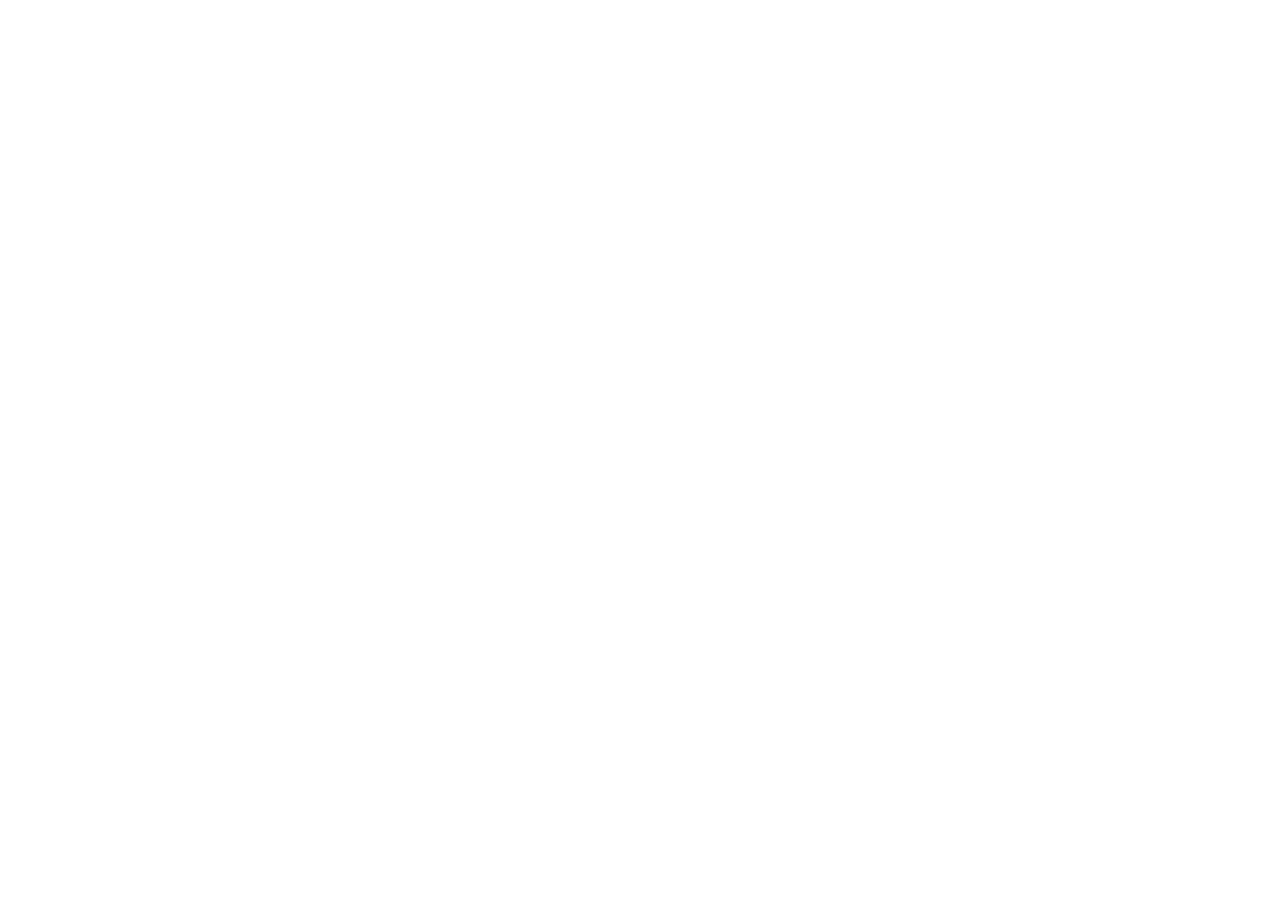
==== about.html @ e755fa36 "made boiler plate structure for html documents" ====
<!DOCTYPE html>
<html lang="en">
<head>
    <meta charset="UTF-8">
    <meta name="viewport" content="width=device-width, initial-scale=1.0">
    <title>Bonzai</title>
</head>
<body>
    
</body>
</html>
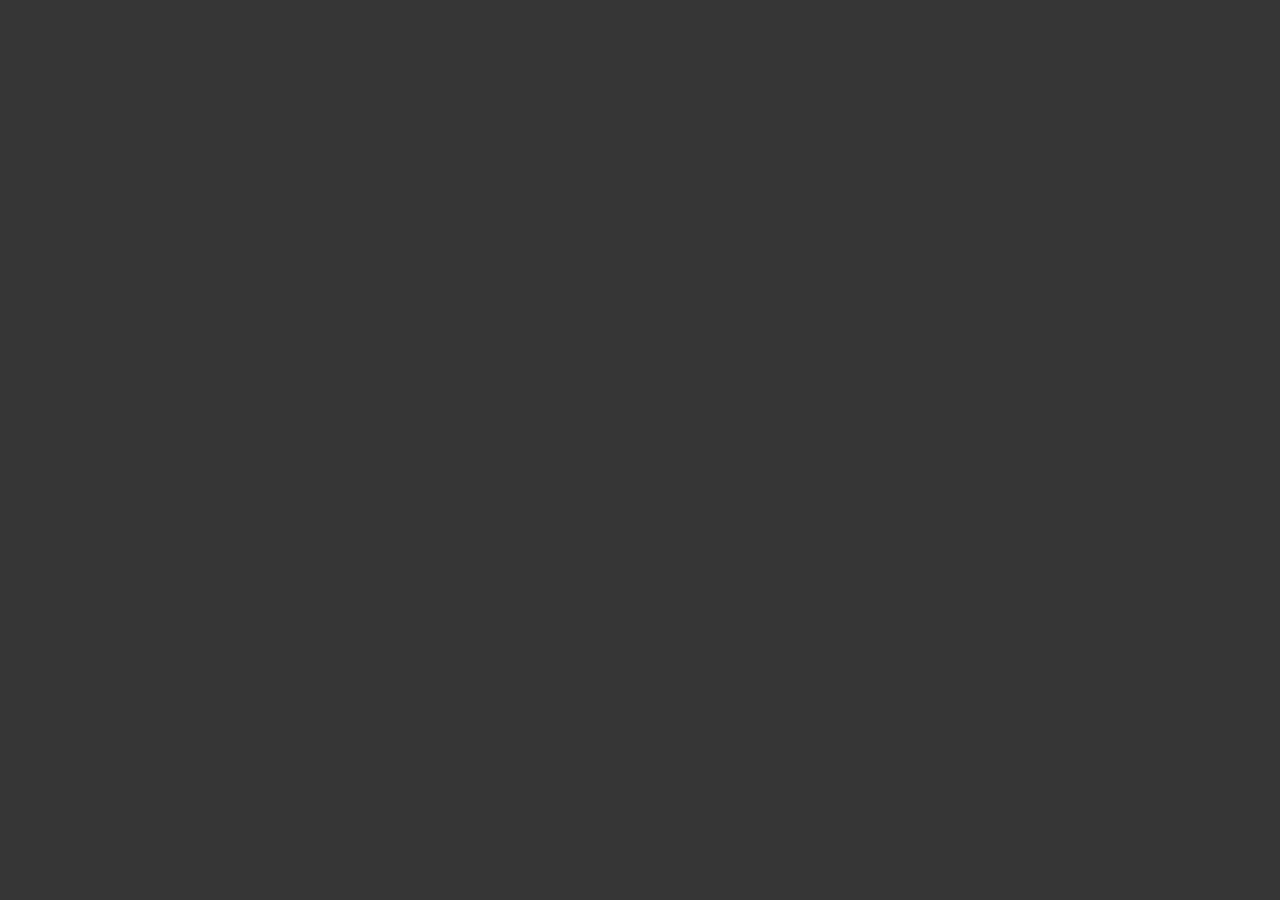
==== commit 392fd005: "boilerplate html and css" ====
--- a/about.html
+++ b/about.html
@@ -3,9 +3,12 @@
 <head>
     <meta charset="UTF-8">
     <meta name="viewport" content="width=device-width, initial-scale=1.0">
+    <link rel="stylesheet" href="styles.css">
     <title>Bonzai</title>
 </head>
 <body>
-    
+    <div class="wrapper">
+        
+    </div>
 </body>
 </html>--- a/styles.css
+++ b/styles.css
@@ -0,0 +1,10 @@
+html, body {
+    margin: 0;
+    height: 100%;
+}
+
+.wrapper {
+    height: 100%;
+    width: 100%;
+    background-color: rgb(54, 54, 54);
+}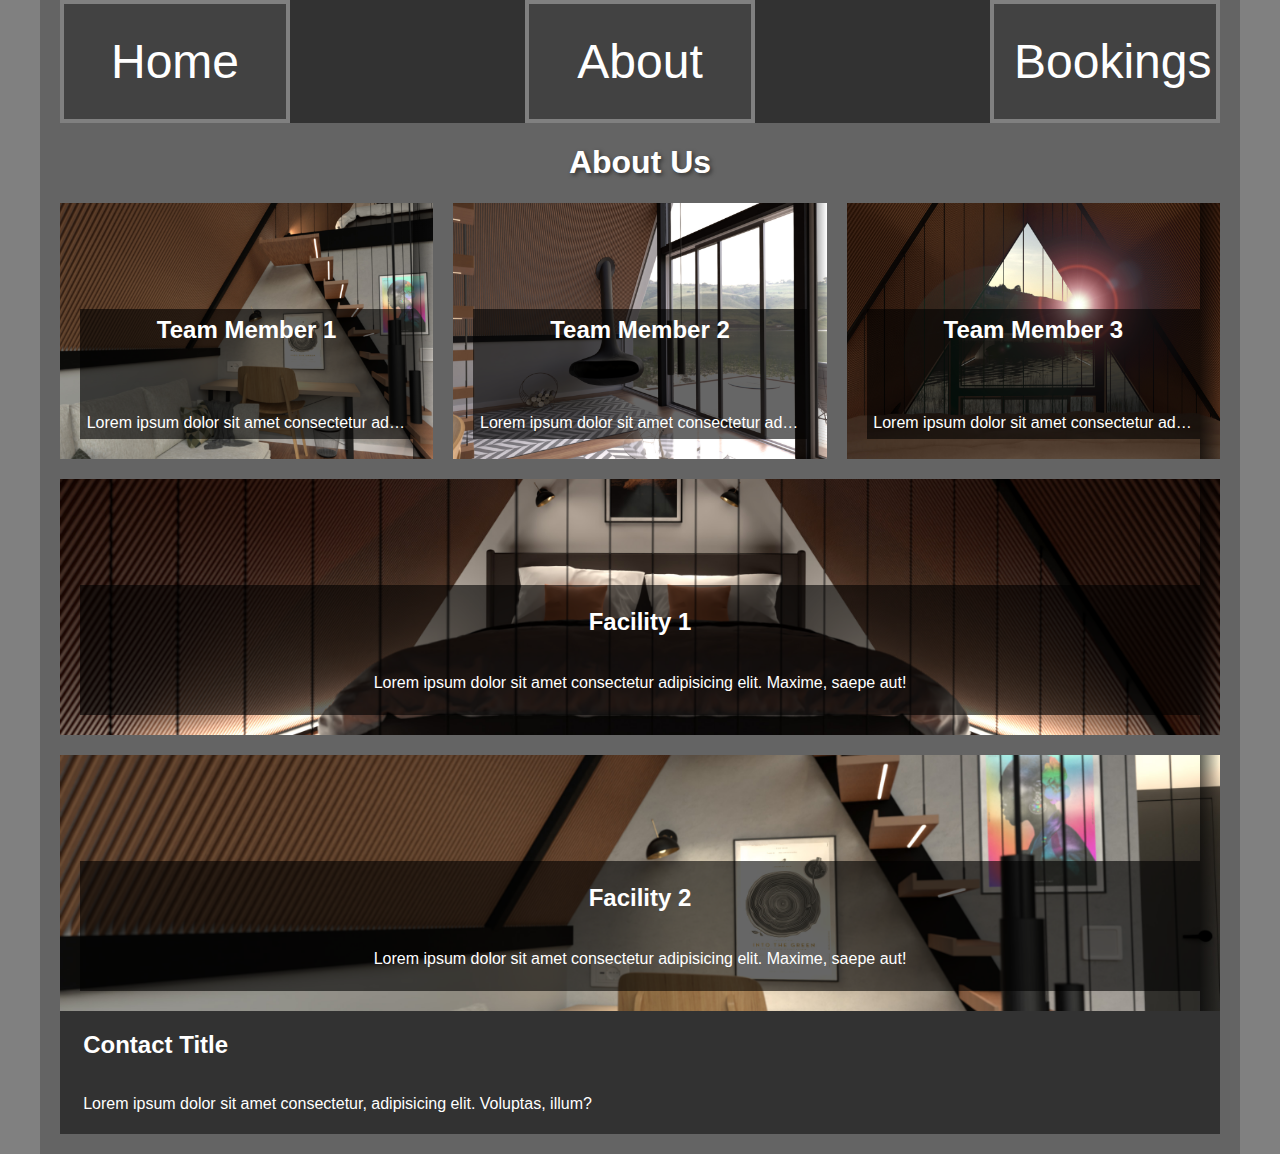
==== commit 1ec8b5c8: "finished the about page too. Task completed. Will make some more changes to the html element and cla" ====
--- a/about.html
+++ b/about.html
@@ -3,12 +3,86 @@
 <head>
     <meta charset="UTF-8">
     <meta name="viewport" content="width=device-width, initial-scale=1.0">
+    <title>About Us</title>
     <link rel="stylesheet" href="styles.css">
-    <title>Bonzai</title>
 </head>
 <body>
     <div class="wrapper">
-        
+        <header class="header">
+            <nav>
+                <ul class="header__nav">
+                    <li class="header__nav-item">
+                        <a href="index.html" class="header__nav-links">Home</a>
+                    </li>
+                    <li class="header__nav-item">
+                        <a href="about.html" class="header__nav-links">About</a>
+                    </li>
+                    <li class="header__nav-item">
+                        <a href="bookings.html" class="header__nav-links">Bookings</a>
+                    </li>
+                </ul>
+            </nav>
+        </header>
+
+        <main class="main-content">
+            <h1 class="main-content__header">About Us</h1>
+
+            <section class="about-content">
+                <article class="main-content__box about-box">
+                    <aside class="main-content__text-section">
+                        <header class="main-content__header">
+                            <h2>Team Member 1</h2>
+                        </header>
+                        <p>Lorem ipsum dolor sit amet consectetur adipisicing elit. Maxime, saepe aut!</p>
+                    </aside>
+                </article>
+
+                <article class="main-content__box about-box">
+                    <aside class="main-content__text-section">
+                        <header class="main-content__header">
+                            <h2>Team Member 2</h2>
+                        </header>
+                        <p>Lorem ipsum dolor sit amet consectetur adipisicing elit. Maxime, saepe aut!</p>
+                    </aside>
+                </article>
+
+                <article class="main-content__box about-box">
+                    <aside class="main-content__text-section">
+                        <header class="main-content__header">
+                            <h2>Team Member 3</h2>
+                        </header>
+                        <p>Lorem ipsum dolor sit amet consectetur adipisicing elit. Maxime, saepe aut!</p>
+                    </aside>
+                </article>
+
+                <article class="main-content__box about-box">
+                    <aside class="main-content__text-section">
+                        <header class="main-content__header">
+                            <h2>Facility 1</h2>
+                        </header>
+                        <p>Lorem ipsum dolor sit amet consectetur adipisicing elit. Maxime, saepe aut!</p>
+                    </aside>
+                </article>
+
+                <article class="main-content__box about-box">
+                    <aside class="main-content__text-section">
+                        <header class="main-content__header">
+                            <h2>Facility 2</h2>
+                        </header>
+                        <p>Lorem ipsum dolor sit amet consectetur adipisicing elit. Maxime, saepe aut!</p>
+                    </aside>
+                </article>
+            </section>
+        </main>
+
+        <footer class="footer">
+            <aside class="footer__text-section">
+                <section class="footer__content">
+                    <h2 class="footer__title">Contact Title</h2>
+                    <p class="footer__text">Lorem ipsum dolor sit amet consectetur, adipisicing elit. Voluptas, illum?</p>
+                </section>
+            </aside>
+        </footer>
     </div>
 </body>
-</html>+</html>
--- a/styles.css
+++ b/styles.css
@@ -1,10 +1,426 @@
+/*STYLES FOR WRAPPERS AND ROOT ELEMENTS*/
+
+*{
+    box-sizing: border-box;
+    
+}
+
 html, body {
     margin: 0;
+    padding: 0;
+    
+    width: 100%;
+}
+
+body {
+    display: flex;
+    justify-content: center;
+    background-color: #808080;
+    width: 100%;
+    
+    
+
+}
+
+.wrapper {
+    display: flex;
+    flex-direction: column;
+    justify-content: center;
+    width: 100%;
+    max-width: 1200px;
+    background-color: rgba(88, 88, 88, 0.7);
+    padding: 0 20px;
+    
+}
+
+
+/*HEADER AND NAVIGATION*/
+
+.header {
+    background-color: rgba(0, 0, 0, 0.5);
+    
+    
+}
+    
+    
+.header__nav {
+    height:  123px;
+    list-style: none;
+    display: flex;
+    margin: 0;
+    justify-content: space-between;
+    align-items: center;
+    padding-inline-start: 0;
+    
+    
+}
+.header__nav-item a {
+    display: block;
+    padding: 30px 20px;
+    text-decoration: none;
+    color: white;
+    border: 4px solid rgba(189, 189, 189, 0.5);
+    
+}
+
+
+.header__nav-item {
+    font-size: 3rem;
+    width: 230px;
+    text-align: center;
+    background-color: #80808036;
+
+}
+
+
+.header__nav-links {
+    font-family: Arial, Helvetica, sans-serif;
+    
+}
+
+
+/* MAIN CONTENT SECTION. EVERYTHING BETWEEN HEADER AND FOOTER*/
+
+.main-content {
+    text-align: center;
+}
+
+
+.main-content__hero {
+    position: relative;
+    display: flex;
+    justify-content: center;
+    height: 35vh;
+    overflow: hidden;
+    padding: 20px 0;
+}
+
+.main-content__hero-logo {
+    position: absolute;
+    top: 5rem;
+    width: 10rem;
+    height: auto;
+    align-self: center;
+    
+}
+
+.main-content__hero img:nth-child(1) {
+    width: 100%;
     height: 100%;
-}
-
-.wrapper {
+    display: block;
+    object-fit: cover;
+    object-position: 50% 85%;
+}
+
+
+
+
+.main-content__section {
+    display: grid;
+    grid-template-columns: repeat(auto-fit, minmax(45%, 1fr));
+    gap: 20px;
+    padding-bottom: 20px;
+    
+}
+
+.main-content__box {
+    display: flex;
+    flex-direction: column;
+    justify-content: end;
+    height: 16rem;
+    width: 100%;
+    background-image: url('img/01-day.jpg'); 
+    background-size: cover;
+    background-position: center;
+}
+
+.main-content__box:nth-child(2) {
+    background-image: url('img/02-day.jpg'); 
+}
+
+.main-content__box:nth-child(3) {
+    background-image: url('img/03-night.jpg'); 
+}
+
+.main-content__box:nth-child(4) {
+    background-image: url('img/04-night.jpg'); 
+}
+
+
+
+.main-content__text-section {
+    display: flex;
+    flex-direction: column;
+    justify-content: space-between;
+    height: 60%;
+    background-color: rgba(0, 0, 0, 0.6);
+    padding: 2%
+    
+
+}
+
+.main-content__text-section h2 {
+    font-family: Arial, Helvetica, sans-serif;
+    color:white;
+    
+    
+    
+
+}
+.main-content__text-section p {
+    font-family: Arial, Helvetica, sans-serif;
+    color: white;
+    
+    
+}
+
+/*BOOKING CSS MAIN*/
+
+.main-content__container {
+    display: flex;
+    flex-direction: column;
+    justify-content: center;
+    align-items: center;
+    padding-top: 20px;
+    padding-bottom: 20px;
+}
+
+.search-form {
+    display: flex;
+    justify-content: center;
+}
+
+.search-form input[type="checkbox"] {
+    display: none;
+}
+
+.search-results {
+    display: flex;
+    flex-direction: column;
+    top: 100%;
+    left: 0;
+    background-color: rgba(0, 0, 0, 0.5);
+    box-shadow: 0px 8px 16px 0px rgba(0, 0, 0, 0.2);
+    z-index: 1;
+    padding: 10px;
+    width: 600px;
+    margin-top: 20px;
+    
+}
+
+.search-results p {
+    background-color: #80808036;
+    border: 4px solid rgba(189, 189, 189, 0.5);
+    font-family: Arial, Helvetica, sans-serif;
+    color: white;
+    padding: 20px ;
+}
+
+.search-button {
+    color: white;
+    border: 4px solid rgba(189, 189, 189, 0.5);
+    padding: 10px;
+    cursor: pointer;
+    box-sizing: border-box;
+}
+
+.search-button:hover {
+    background-color: rgba(255, 255, 255, 0.1);
+    
+}
+
+
+/*ABOUT US CSS MAIN*/
+
+
+
+
+.about-content {
+    display: grid;
+    grid-template-columns: repeat(3, minmax(calc(33.33% - 20px), 1fr));
+    
+    gap: 20px;
+    
+}
+
+.main-content h1 {
+    color: white;
+    font-family: Arial, Helvetica, sans-serif;
+    text-shadow: 2px 2px 4px rgba(0, 0, 0, 0.5);
+}
+
+.about-box {
+    background-color: rgba(0, 0, 0, 0.6);
+    padding: 20px;
+    overflow: hidden;
+    position: relative;
+}
+
+.about-box h2,
+.about-box p {
+    color: white;
+    overflow: hidden;
+    text-overflow: ellipsis;
+    white-space: nowrap;
+    margin: 0;
+}
+
+.about-box::after {
+    content: "";
+    position: absolute;
+    bottom: 0;
+    right: 0;
+    background: linear-gradient(to right, rgba(0, 0, 0, 0.6), rgba(0, 0, 0, 0));
+    pointer-events: none;
+    width: 20px;
     height: 100%;
-    width: 100%;
-    background-color: rgb(54, 54, 54);
-}+}
+
+.about-content > :nth-child(4),
+.about-content > :nth-child(5) {
+    grid-column: span 3;
+}
+
+
+/*FOOTER*/
+
+
+.footer {
+
+    display: flex;
+    height: 143px;
+    width: 100%;
+    
+    
+    
+    
+}
+
+.footer__content {
+    display: flex;
+    
+    flex-direction: column;
+    height: 123px;
+    width: 100%; 
+    background-color:rgba(0, 0, 0, 0.5);
+    padding-left: 2%;
+    padding-right: 2%;
+    
+    
+}
+
+.footer__title {
+    font-family: Arial, Helvetica, sans-serif;
+    color: white;
+}
+
+.footer__text {
+    font-family: Arial, Helvetica, sans-serif;
+    color: white;
+}
+
+.footer__text-section {
+    display: flex;
+    
+    width: 100%;
+    
+    
+}
+
+
+
+/*MEDIA*/
+
+@media screen and (max-height: 1000px) {
+    .main-content__hero {
+        height: 350px;
+        width: auto;
+        
+    }
+
+
+    
+}
+
+@media screen and (max-width: 1200px) {
+    .wrapper {
+        max-width: 100%;
+    
+    }
+
+
+    .header__nav {
+        height: auto;
+        justify-content: space-between;
+    }
+
+    .header__nav-item {
+        width: auto;
+        font-size: 2rem;
+    }
+
+    .header__nav-item a {
+        padding: 20px 60px;
+        
+    }
+
+
+    .main-content__section {
+        grid-template-columns: 1fr;
+    }
+
+    .main-content__box {
+        width: 100%;
+    }
+
+    .main-content__hero-logo {
+        width: 8rem;
+    }
+
+
+}
+
+@media screen and (max-width: 762px) {
+    .header__nav-item a {
+        font-size: 1.5rem; 
+        padding: 20px 40px;
+        max-height: 77px;
+    }
+
+
+    .header {
+        height: 77px;
+        width: auto;
+    }
+
+    .search-results {
+        width: 320px
+    }
+
+    .about-content {
+        display: block;
+        
+    }
+
+    .about-box {
+        margin-bottom: 20px;
+    }
+
+    
+}
+
+@media screen and (max-width: 584px) {
+    .header__nav-item a {
+        padding: 20px 20px;
+    }
+
+    
+}
+
+@media screen and (max-width: 460px) {
+    .header__nav-item a {
+        padding: 20px 5px;
+    }
+}
+
+
